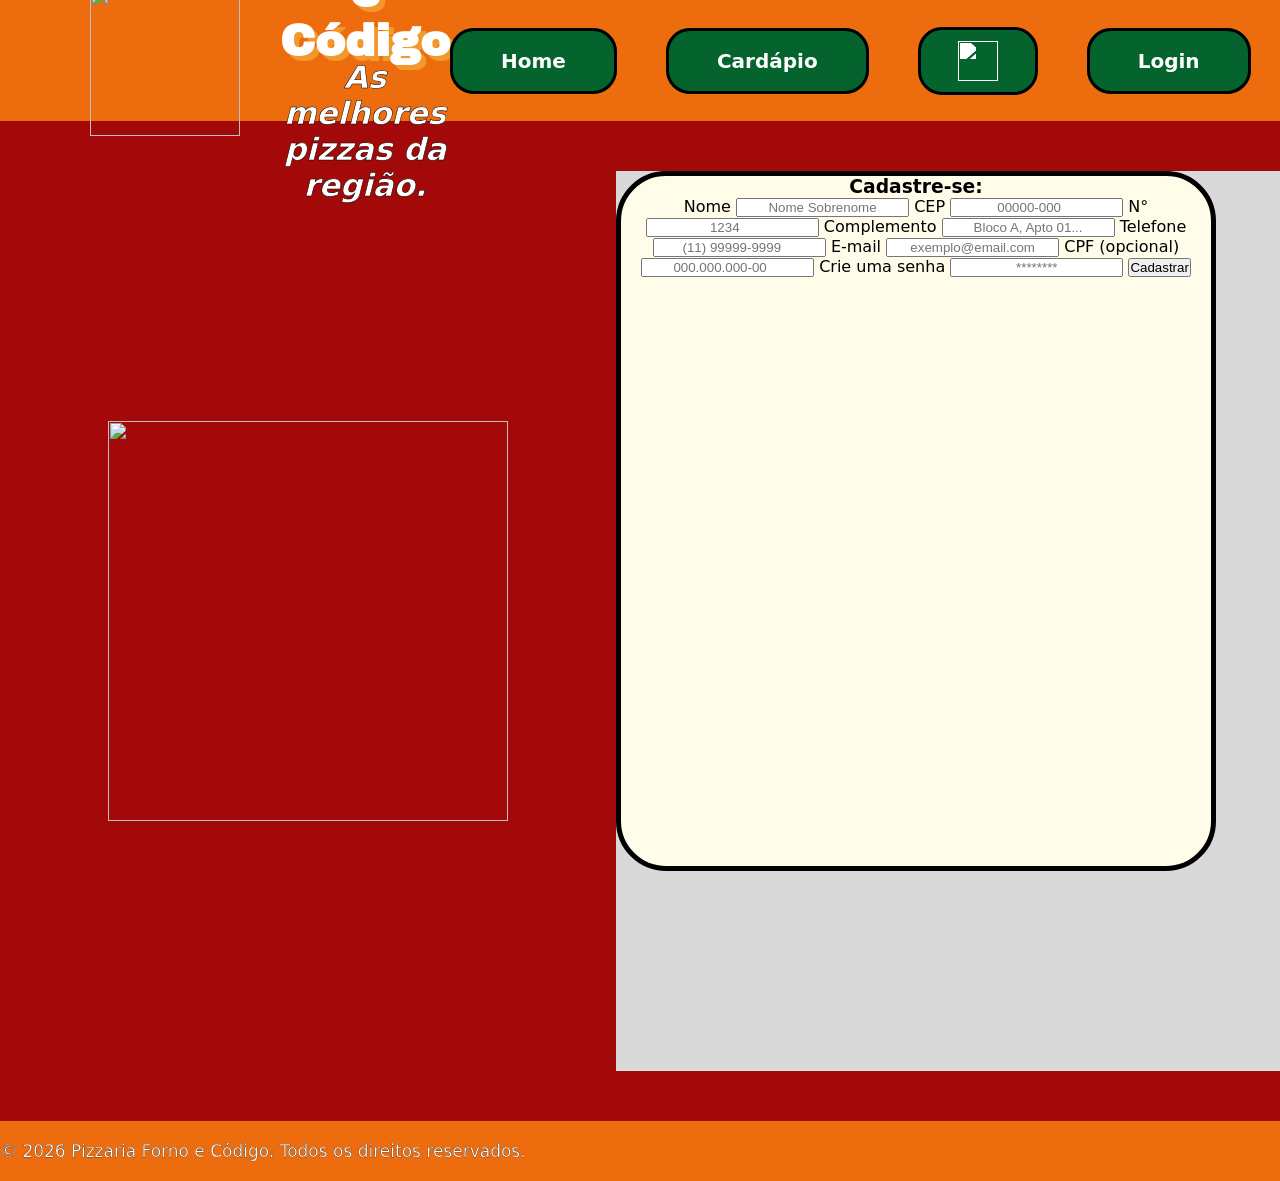
==== html/cadastro.html @ 8660ee7d "Add files via upload" ====
<html lang="pt-br">

<head>
    <meta charset="UTF-8">
    <meta name="viewport" content="width=device-width, initial-scale=1.0">
    <title>Pizzaria Forno e Código</title>
    <link rel="icon" type="image/x-icon" href="../images/pizza-icon.png">
    <link rel="stylesheet" href="../css/cadastro.css">
</head>

<body>
    <header>
        <img src="../images/logo.png">
        <div>
            <h1>Forno e Código</h1>
            <h2>As melhores pizzas da região.</h2>
        </div>
        <nav>
            <ul>
                <li><a href="home.html">Home</a></li>
                <li><a href="cardapio.html">Cardápio</a></li>
                <li><a id="cart" href="carrinho.html"><img src=../images/carrinho.png></a></li>
                <li><a href="login.html">Login</a></li>
            </ul>
        </nav>
    </header>

    <main>
        <img src="../images/perfil.png">
        <section>
            <div class="container">
                <form>
                    <h3>Cadastre-se:</h3>

                    <label for="Nome">Nome</label>
                    <input id="Nome" type="text" placeholder="Nome Sobrenome">

                    <label for="cep">CEP</label>
                    <input id="cep" type="number" placeholder="00000-000">

                    <label for="numero">N°</label>
                    <input id="numero" type="number" placeholder="1234">

                    <label for="complemento">Complemento</label>
                    <input id="complemento" type="text" placeholder="Bloco A, Apto 01...">

                    <label>Telefone</label>
                    <input id="telefone" type="number" placeholder="(11) 99999-9999">

                    <label>E-mail</label>
                    <input id="email" type="email" placeholder="exemplo@email.com">

                    <label>CPF (opcional)</label>
                    <input id="cpf" type="number" placeholder="000.000.000-00">

                    <label>Crie uma senha</label>
                    <input id="senha" type="password" placeholder="********">
                    
                    <input value="Cadastrar" type="submit">
                </form>
            </div>
        </section>
    </main>

    <footer>
        <p>&copy; 2026 Pizzaria Forno e Código. Todos os direitos reservados.</p>
    </footer>
</body>

</html>
---- css/cadastro.css ----
@import url('https://fonts.googleapis.com/css2?family=Archivo+Black&display=swap');

*{
    margin: 0;
    padding: 0;
    box-sizing: border-box;
}

body {
    display: flex;
    flex-direction: column;
    gap: 50px;
    font-family: system-ui, -apple-system, BlinkMacSystemFont, 'Segoe UI', Roboto, Oxygen, Ubuntu, Cantarell, 'Open Sans', 'Helvetica Neue', sans-serif;
    text-align: center;
    color: white;
    background-color: #a40909;
}

header {
    max-height: 121px;
    height: 300px;
    padding: 11px 0;
    display: flex;
    align-items: center;
    background-color: #ed6c0e;
}

header img {
    margin-left: 90px;
    width: 150px;
}

h1 {
    margin-bottom: -6px;
    font-family: "Archivo Black", sans-serif;
    font-size: 45px;
    text-shadow: 5px 5px 0px #F3982C;
}

h2 {
    font-size: 31px;
    font-style: italic;
    -webkit-text-stroke: 0.5px;
    -webkit-text-stroke-color: black;
}

header div {
    margin-left: 40px;
}

nav {
    margin-left: auto;
    margin-right: 109px;
}

nav ul {
    display: flex;
    align-items: center;
    flex-direction: row;
    list-style-type: none;
    gap: 49px;
}

a {
    text-decoration: none;
    padding: 18px 48px;
    font-family: system-ui, -apple-system, BlinkMacSystemFont, 'Segoe UI', Roboto, Oxygen, Ubuntu, Cantarell, 'Open Sans', 'Helvetica Neue', sans-serif;
    font-size: 20px;
    font-weight: bold;
    background-color: #05632d;
    border: 3px solid black;
    border-radius: 24px;
    color: white;
}

#cart {
    padding: 0;
    width: 120px;
    height: 68px;
    display: flex;
    align-items: center;
    justify-content: center;
    
}

#cart img {
    width: 40px;
    height: auto;
    display: block;
    margin: 0;
    filter: brightness(0) invert(1);
}

a img {
    width: 40px;
}

a:hover{
    background-color: #078a3e;
    transform: scale(1.05);
    transition: 0.2s;
}

main {
    display: flex;
    align-items: center;
    justify-content: space-between;
    color: black;
}

main img {
    margin: 0 108px;
    width: 400px;
}

main section {
    margin: 0;
    width: 800px;
    height: 900px;
    background: #d9d9d9;
}

.container {
    display: flex;
    padding: 0 0;
    width: 600px;
    height: 700px;
    background: #fffce9;
    border-radius: 50px;
    border: 5px solid black;
}

form {
    align-items: center;
}

footer {
    padding: 20px 0;
    display: flex;
    background-color: #ed6c0e;
}

input {
    text-align: center;
}

footer p {
    font-size: 17px;
    -webkit-text-stroke-color: black;
    -webkit-text-stroke-width: 0.25px;
}
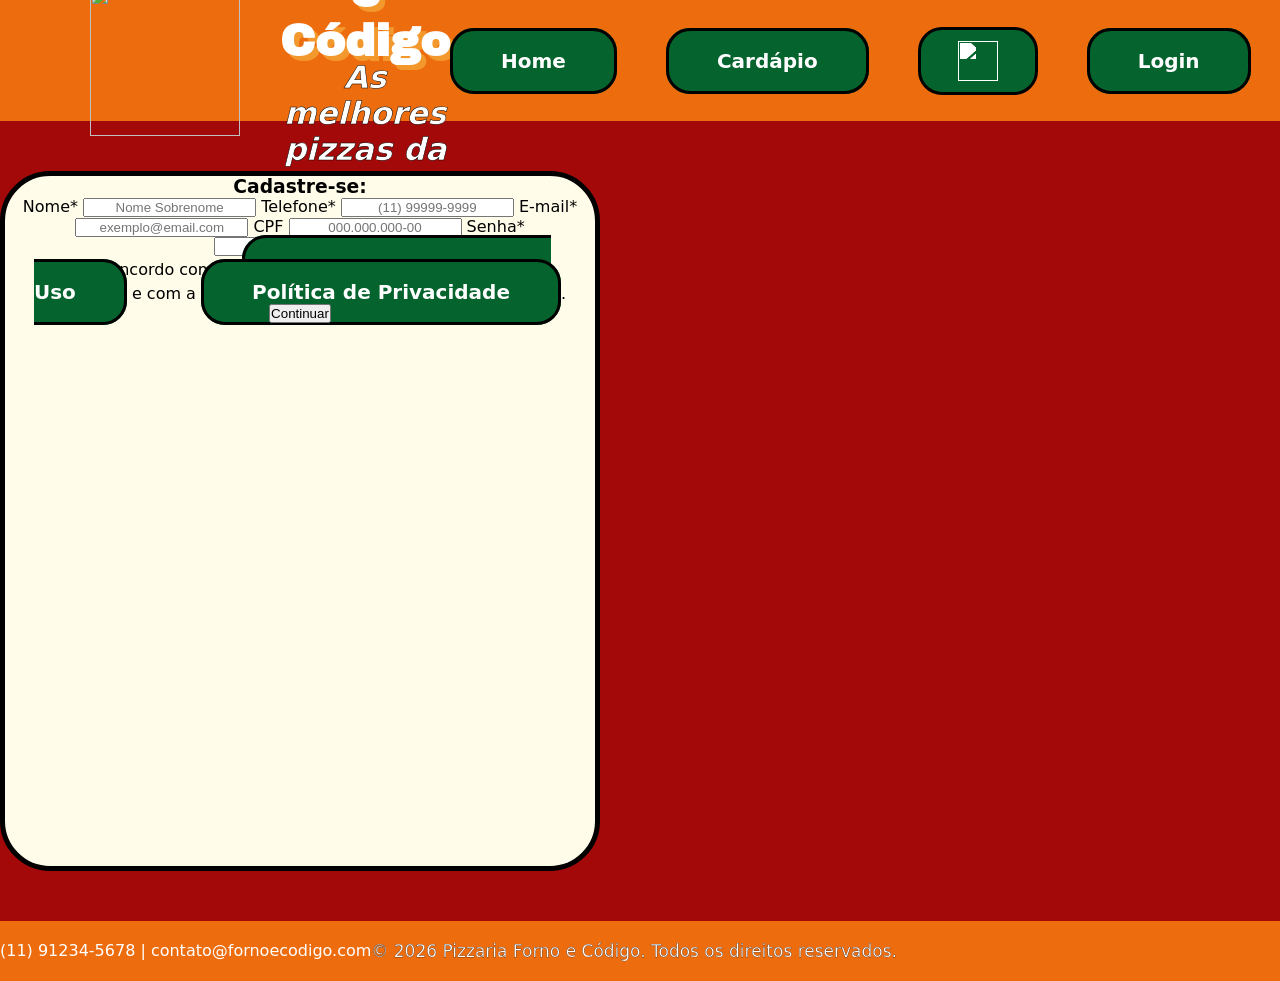
==== commit 9217d7c3: "Add files via upload" ====
--- a/html/cadastro.html
+++ b/html/cadastro.html
@@ -20,49 +20,44 @@
                 <li><a href="home.html">Home</a></li>
                 <li><a href="cardapio.html">Cardápio</a></li>
                 <li><a id="cart" href="carrinho.html"><img src=../images/carrinho.png></a></li>
-                <li><a href="login.html">Login</a></li>
+                <li><a href="html/login.html">Login</a></li>
             </ul>
         </nav>
     </header>
 
     <main>
-        <img src="../images/perfil.png">
-        <section>
-            <div class="container">
-                <form>
-                    <h3>Cadastre-se:</h3>
+        <section class="container">
+            <form action="endereco.html">
+                <h3>Cadastre-se:</h3>
 
-                    <label for="Nome">Nome</label>
-                    <input id="Nome" type="text" placeholder="Nome Sobrenome">
+                <label for="Nome">Nome*</label>
+                <input id="nome" type="text" placeholder="Nome Sobrenome" required>
 
-                    <label for="cep">CEP</label>
-                    <input id="cep" type="number" placeholder="00000-000">
+                <label>Telefone*</label>
+                <input id="telefone" type="tel" maxlength="11" placeholder="(11) 99999-9999" required>
 
-                    <label for="numero">N°</label>
-                    <input id="numero" type="number" placeholder="1234">
+                <label>E-mail*</label>
+                <input id="email" type="email" placeholder="exemplo@email.com" required>
 
-                    <label for="complemento">Complemento</label>
-                    <input id="complemento" type="text" placeholder="Bloco A, Apto 01...">
+                <label>CPF</label>
+                <input id="cpf" type="text" maxlength="11" placeholder="000.000.000-00">
 
-                    <label>Telefone</label>
-                    <input id="telefone" type="number" placeholder="(11) 99999-9999">
+                <label>Senha*</label>
+                <input id="senha" type="password" minlength="8" placeholder="•••••••••" required>
 
-                    <label>E-mail</label>
-                    <input id="email" type="email" placeholder="exemplo@email.com">
-
-                    <label>CPF (opcional)</label>
-                    <input id="cpf" type="number" placeholder="000.000.000-00">
-
-                    <label>Crie uma senha</label>
-                    <input id="senha" type="password" placeholder="********">
-                    
-                    <input value="Cadastrar" type="submit">
-                </form>
-            </div>
+                <div id="termos">
+                    <input type="checkbox" id="termos" name="termos" required>
+                    <label for="termos">Li e concordo com os <a href="termos.html">Termos e Condições de Uso</a> e com a <a href="privacidade.html">Política de Privacidade</a>.</label>
+                </div>
+                <input value="Continuar" type="submit">
+            </form>
         </section>
     </main>
 
     <footer>
+        <div>
+            <span>(11) 91234-5678 | contato@fornoecodigo.com</span>
+        </div>
         <p>&copy; 2026 Pizzaria Forno e Código. Todos os direitos reservados.</p>
     </footer>
 </body>
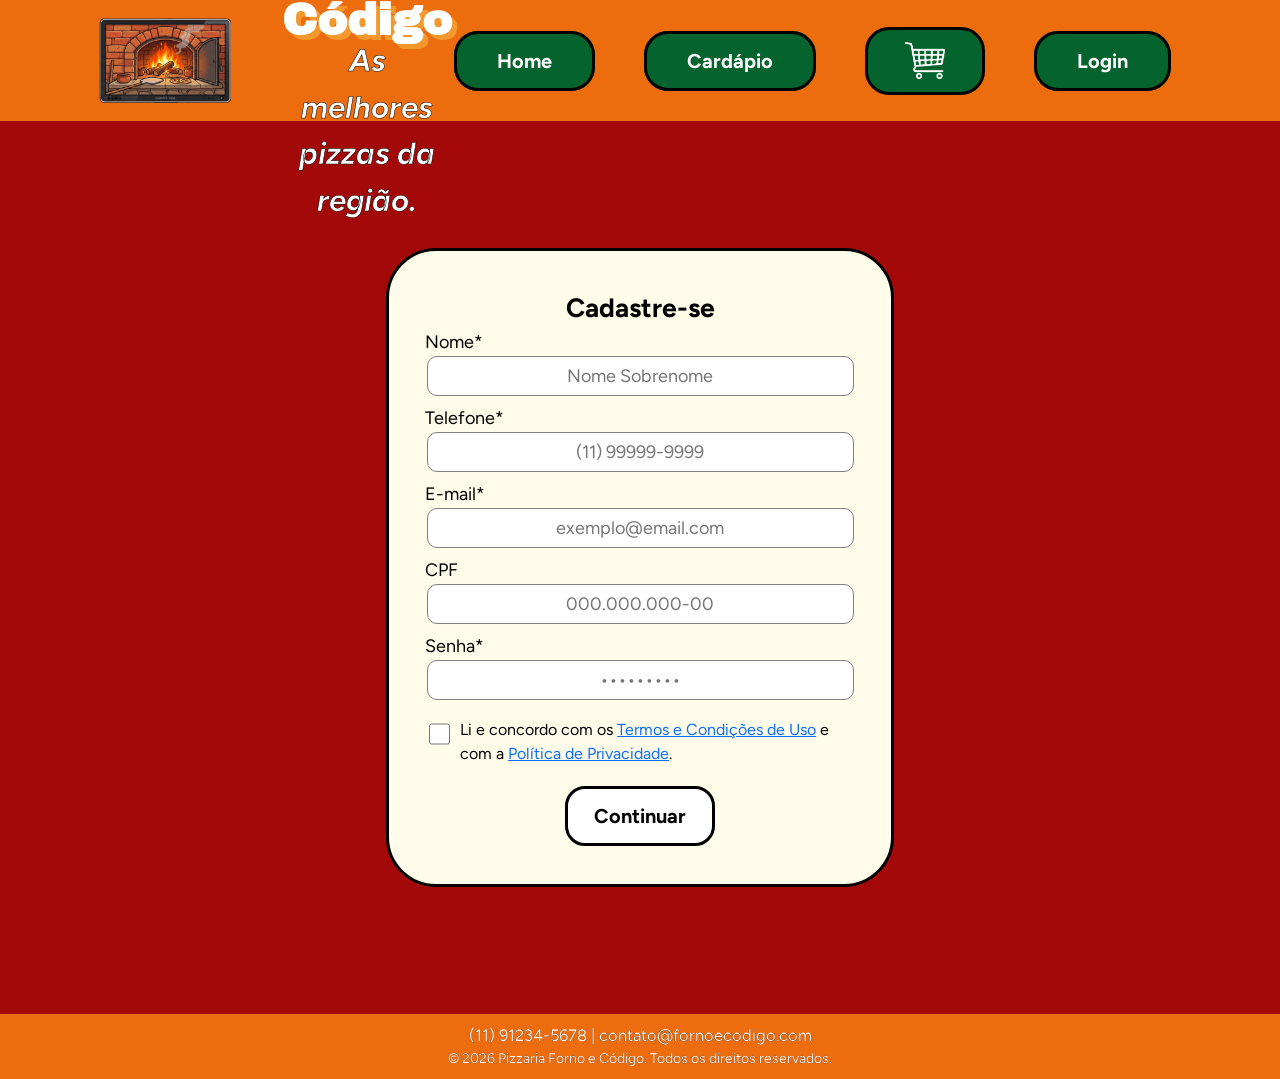
==== commit c8ae12f8: "Add files via upload" ====
--- a/html/cadastro.html
+++ b/html/cadastro.html
@@ -20,7 +20,7 @@
                 <li><a href="home.html">Home</a></li>
                 <li><a href="cardapio.html">Cardápio</a></li>
                 <li><a id="cart" href="carrinho.html"><img src=../images/carrinho.png></a></li>
-                <li><a href="html/login.html">Login</a></li>
+                <li><a href="login.html">Login</a></li>
             </ul>
         </nav>
     </header>
@@ -28,26 +28,27 @@
     <main>
         <section class="container">
             <form action="endereco.html">
-                <h3>Cadastre-se:</h3>
+                <h3>Cadastre-se</h3>
 
-                <label for="Nome">Nome*</label>
+                <label for="nome">Nome*</label>
                 <input id="nome" type="text" placeholder="Nome Sobrenome" required>
 
-                <label>Telefone*</label>
+                <label for="telefone">Telefone*</label>
                 <input id="telefone" type="tel" maxlength="11" placeholder="(11) 99999-9999" required>
 
-                <label>E-mail*</label>
+                <label for="email">E-mail*</label>
                 <input id="email" type="email" placeholder="exemplo@email.com" required>
 
-                <label>CPF</label>
+                <label for="cpf">CPF</label>
                 <input id="cpf" type="text" maxlength="11" placeholder="000.000.000-00">
 
-                <label>Senha*</label>
+                <label for="senha">Senha*</label>
                 <input id="senha" type="password" minlength="8" placeholder="•••••••••" required>
 
-                <div id="termos">
+                <div id="div-termos">
                     <input type="checkbox" id="termos" name="termos" required>
-                    <label for="termos">Li e concordo com os <a href="termos.html">Termos e Condições de Uso</a> e com a <a href="privacidade.html">Política de Privacidade</a>.</label>
+                    <label for="termos">Li e concordo com os <a href="termos.html">Termos e Condições de Uso</a> e com a
+                        <a href="privacidade.html">Política de Privacidade</a>.</label>
                 </div>
                 <input value="Continuar" type="submit">
             </form>
--- a/css/cadastro.css
+++ b/css/cadastro.css
@@ -1,6 +1,7 @@
 @import url('https://fonts.googleapis.com/css2?family=Archivo+Black&display=swap');
-
-*{
+@import url('https://fonts.googleapis.com/css2?family=Figtree:ital,wght@0,300..900;1,300..900&display=swap');
+
+* {
     margin: 0;
     padding: 0;
     box-sizing: border-box;
@@ -9,10 +10,11 @@
 body {
     display: flex;
     flex-direction: column;
-    gap: 50px;
-    font-family: system-ui, -apple-system, BlinkMacSystemFont, 'Segoe UI', Roboto, Oxygen, Ubuntu, Cantarell, 'Open Sans', 'Helvetica Neue', sans-serif;
+    gap: 127px;
+    font-family: "Figtree", sans-serif;
+    line-height: 1.5;
     text-align: center;
-    color: white;
+    color: #FFFFFF;
     background-color: #a40909;
 }
 
@@ -34,6 +36,7 @@
     margin-bottom: -6px;
     font-family: "Archivo Black", sans-serif;
     font-size: 45px;
+    line-height: normal;
     text-shadow: 5px 5px 0px #F3982C;
 }
 
@@ -41,7 +44,7 @@
     font-size: 31px;
     font-style: italic;
     -webkit-text-stroke: 0.5px;
-    -webkit-text-stroke-color: black;
+    -webkit-text-stroke-color: #000000;
 }
 
 header div {
@@ -61,16 +64,16 @@
     gap: 49px;
 }
 
-a {
+header a {
     text-decoration: none;
-    padding: 18px 48px;
-    font-family: system-ui, -apple-system, BlinkMacSystemFont, 'Segoe UI', Roboto, Oxygen, Ubuntu, Cantarell, 'Open Sans', 'Helvetica Neue', sans-serif;
+    padding: 15px 40px;
+    font-family: "Figtree", sans-serif;
     font-size: 20px;
     font-weight: bold;
     background-color: #05632d;
-    border: 3px solid black;
+    border: 3px solid #000000;
     border-radius: 24px;
-    color: white;
+    color: #FFFFFF;
 }
 
 #cart {
@@ -80,7 +83,7 @@
     display: flex;
     align-items: center;
     justify-content: center;
-    
+
 }
 
 #cart img {
@@ -91,61 +94,195 @@
     filter: brightness(0) invert(1);
 }
 
-a img {
+header a img {
     width: 40px;
 }
 
-a:hover{
+header a:hover {
     background-color: #078a3e;
     transform: scale(1.05);
     transition: 0.2s;
 }
 
+header a:focus {
+    background-color: #078a3e;
+    transform: scale(1.05);
+    transition: 0.2s;
+}
+
 main {
     display: flex;
+    min-height: 59.2%;
     align-items: center;
     justify-content: space-between;
-    color: black;
-}
-
-main img {
-    margin: 0 108px;
-    width: 400px;
-}
-
-main section {
-    margin: 0;
-    width: 800px;
-    height: 900px;
-    background: #d9d9d9;
+    color: #000000;
 }
 
 .container {
-    display: flex;
-    padding: 0 0;
-    width: 600px;
-    height: 700px;
+    margin: auto;
+    padding: 38px 26px;
+    display: flex;
+    justify-content: center;
     background: #fffce9;
     border-radius: 50px;
-    border: 5px solid black;
+    border: 3px solid #000000;
 }
 
 form {
-    align-items: center;
+    display: flex;
+    justify-content: center;
+    flex-direction: column;
+    width: 450px;
+}
+
+h3 {
+    text-align: center;
+    font-size: 26.5px;
+}
+
+label {
+    margin-left: 10px;
+    font-size: 18px;
+    text-align: left;
+    cursor: text;
+}
+
+input {
+    margin: 0 auto 9px;
+    height: 40px;
+    width: 427px;
+    font-family: inherit;
+    font-size: 18px;
+    text-align: center;
+    border: 1px solid #808080;
+    border-radius: 10px;
+}
+
+#div-termos {
+    display: flex;
+    align-items: flex-start;
+    margin: 9px 10px 20px;
+    gap: 10px;
+}
+
+#div-termos input[type="checkbox"] {
+    margin-left: 3.5px;
+    height: 32px;
+    width: 32px;
+    cursor: pointer;
+}
+
+#div-termos label {
+    margin: 0;
+    font-size: 16px;
+}
+
+#div-termos a {
+    font-size: 16px;
+    color: #0d6efd;
+}
+
+input[type="submit"] {
+    margin: 0 auto;
+    height: 60px;
+    width: 150px;
+    font-size: 20px;
+    font-weight: bold;
+    background-color: #FFFFFF;
+    border: 3px solid #000000;
+    border-radius: 20px;
+    cursor: pointer;
+}
+
+input[type="submit"]:hover, input[type="submit"]:focus {
+    background-color: #e2e2e2;
+    transform: scale(1.05);
+    transition: 0.2s;
+}
+
+#numero {
+    width: 90px;
+}
+
+#complemento {
+    width: 310px;
+}
+
+.duplo {
+    display: flex;
+    flex-direction: row;
+    justify-content: center;
+    gap: 30px;
+}
+
+.grupo {
+    display: flex;
+    flex-direction: column;
+}
+
+.grupo label {
+    margin: 0;
+}
+
+.logar {
+    display: flex;
+    flex-direction: column;
+    margin: 0 auto;
+    /*width: 427px;*/
+    align-items: flex-start;
+}
+
+.logar label {
+    margin-left: 0;
+}
+
+.logar a {
+    font-size: 16px;
+    color: #545454;
+}
+
+.logar a:hover {
+    color: #929292;
+}
+
+#div-manter {
+    display: flex;
+    align-items: center;
+    width: 427px;
+    margin: 9px auto 20px;
+    gap: 10px;
+}
+
+#div-manter input[type="checkbox"] {
+    margin: 0 0 0 3.5px;
+    height: 23px;
+    width: 23px;
+    cursor: pointer;
+}
+
+#div-manter label {
+    font-size: 16px;
+    margin-left: 0;
+    text-align: left;
 }
 
 footer {
-    padding: 20px 0;
-    display: flex;
+    padding: 9.5px 0;
+    display: flex;
+    flex-direction: column;
+    align-items: center;
+    justify-content: center;
     background-color: #ed6c0e;
 }
 
-input {
-    text-align: center;
+footer span {
+    font-size: 16.5px;
+    -webkit-text-stroke-color: #000000;
+    -webkit-text-stroke-width: 0.15px;
 }
 
 footer p {
-    font-size: 17px;
-    -webkit-text-stroke-color: black;
-    -webkit-text-stroke-width: 0.25px;
+    font-size: 14px;
+    -webkit-text-stroke-color: #000000;
+    -webkit-text-stroke-width: 0.125px;
 }
